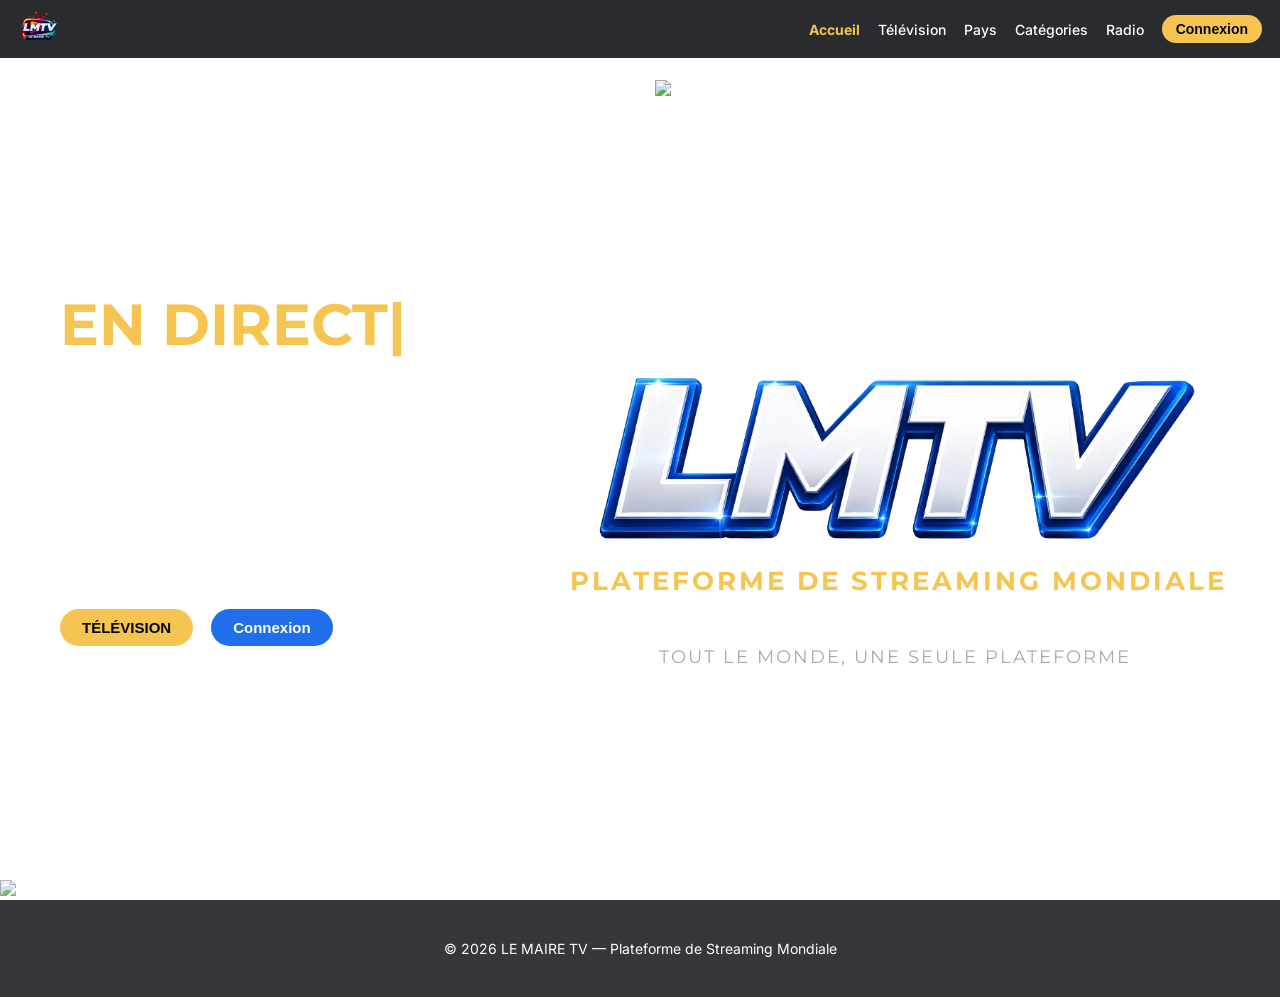
==== index.html @ cb639e10 "Add files via upload" ====
<!DOCTYPE html>
<html lang="fr">
<head>
  <meta charset="UTF-8">
  <meta name="viewport" content="width=device-width, initial-scale=1.0">
  <title>LE MAIRE TV — Plateforme de Streaming Mondiale</title>

  <!-- FAVICON -->
  <link rel="icon" type="image/png" href="assets/icons/favicon.png">

  <link href="https://fonts.googleapis.com/css2?family=Montserrat:wght@600;700&family=Inter:wght@400;500&display=swap" rel="stylesheet">

  <style>
    /* NORMALIZATION */
    * { margin: 0; padding: 0; box-sizing: border-box; }
    html { -webkit-text-size-adjust: 100%; }
    body {
      font-family: 'Inter', sans-serif;
      color: #FFFFFF;
      overflow-x: hidden;
      width: 100%;
      min-height: 100vh;
    }

    /* BACKGROUND VIDEO */
    .bg-video {
      position: fixed;
      top: 0; left: 0;
      width: 100%; height: 100%;
      object-fit: cover;
      z-index: -1;
      opacity: 0.85;
      pointer-events: none;
    }

    /* FLOATING GLOBE ANIMATION */
    @keyframes floatGlobe {
      0% { transform: translate(-50%, -10px); }
      50% { transform: translate(-50%, 10px); }
      100% { transform: translate(-50%, -10px); }
    }

    /* GLOW + COLOR CHANGE */
    @keyframes globeGlow {
      0%   { filter: drop-shadow(0px 0px 8px #F5C451); }
      33%  { filter: drop-shadow(0px 0px 12px #1F6FEB); }
      66%  { filter: drop-shadow(0px 0px 16px #FFFFFF); }
      100% { filter: drop-shadow(0px 0px 8px #F5C451); }
    }

    /* NAVBAR */
    .navbar {
      display: flex; justify-content: space-between; align-items: center;
      padding: 4px 18px;
      background: rgba(5, 6, 10, 0.85);
      position: fixed; width: 100%; top: 0;
      z-index: 20;
      backdrop-filter: blur(10px);
      height: 58px;
    }

    .logo img { height: 42px; }

    .nav-links {
      display: flex; gap: 18px; align-items: center;
      white-space: nowrap;
    }

    .nav-links a {
      color: #FFFFFF; text-decoration: none;
      font-size: 14px; font-weight: 500;
    }

    .nav-links a.active {
      color: #F5C451; font-weight: 700;
    }

    .nav-links button {
      padding: 6px 14px;
      font-size: 14px;
      border-radius: 30px;
      background: #F5C451;
      color: #05060A;
      font-weight: 600;
      border: none; cursor: pointer;
    }

    /* HERO SECTION */
    .hero {
      display: flex; justify-content: space-between; align-items: flex-start;
      min-height: 100vh;
      padding: 0 60px; padding-top: 220px;
      position: relative;
    }

    .hero-left { max-width: 600px; z-index: 3; }

    .hero-left h1 {
      font-family: 'Montserrat', sans-serif;
      font-size: 58px; font-weight: 700;
      margin-bottom: 20px; line-height: 1.2;
    }

    .cursor {
      display: inline-block; color: #F5C451;
      font-weight: 700;
      animation: blinkCursor 0.7s steps(1) infinite;
    }

    @keyframes blinkCursor {
      0% { opacity: 1; }
      50% { opacity: 0; }
      100% { opacity: 1; }
    }

    .hero-left p {
      font-size: 20px; line-height: 1.6;
      margin-bottom: 32px;
    }

    .btn-big {
      padding: 10px 22px;
      font-size: 15px;
      border-radius: 40px;
      font-weight: 600;
      cursor: pointer; border: none;
    }

    .btn-big:hover {
      transform: scale(1.05);
      transition: 0.2s ease;
    }

    .btn-primary { background: #F5C451; color: #05060A; }
    .btn-secondary { background: #1F6FEB; color: #FFFFFF; }

    .hero-buttons { display: flex; gap: 18px; }

    /* HERO RIGHT */
    .hero-right {
      position: relative;
      width: 650px;
      text-align: center;
      z-index: 4;
    }

    /* LOGO1 DEVAN GLOBE */
    .hero-right img.logo {
      width: 600px;
      margin-top: 140px;
      position: relative;
      z-index: 5;
    }

    /* GLOBE FLÒTE + GLOW */
    .hero-right img.globe {
      width: 480px;
      position: absolute;
      top: -140px; left: 50%;
      transform: translateX(-50%);
      opacity: 0.95;
      z-index: 0;

      animation:
        floatGlobe 4s ease-in-out infinite,
        globeGlow 3s ease-in-out infinite;
    }

    .fx-globe {
      position: absolute;
      bottom: 0; left: 0;
      width: 100%; opacity: 0.8;
      z-index: 0;
    }

    .hero-text {
      text-align: center;
      margin-top: -10px;
      font-family: 'Montserrat', sans-serif;
      z-index: 3;
      width: 100%; line-height: 1.4;
    }

    .hero-text h3 {
      font-size: 26px;
      letter-spacing: 3px;
      font-weight: 700;
      color: #F5C451;
      margin-bottom: 8px;
      white-space: nowrap; /* PC = yon sèl liy */
    }

    .hero-text p {
      font-size: 22px; font-weight: 600;
      letter-spacing: 2px; color: #FFFFFF;
      margin-bottom: 6px;
    }

    .hero-text small {
      font-size: 18px; color: #A9A9A9;
      letter-spacing: 2px; display: block;
      margin-top: 4px;
    }

    /* FOOTER */
    .footer {
      padding: 40px; text-align: center;
      background: #05060A;
      opacity: 0.8; font-size: 14px;
    }

    /* RESPONSIVE */
    @media (max-width: 900px) {

      .hero {
        flex-direction: column;
        padding: 140px 20px 40px;
        text-align: center;
      }

      /* MOBILE = ka kase sou 2 liy */
      .hero-text h3 {
        white-space: normal;
      }

      .hero-left h1 { font-size: 40px; }
      .hero-left p { font-size: 18px; }

      .hero-right { width: 100%; margin-top: 40px; }
      .hero-right img.logo { width: 80%; margin-top: 60px; }
      .hero-right img.globe { width: 60%; top: -80px; }

      .hero-text h3 { font-size: 20px; }
      .hero-text p { font-size: 18px; }
    }

    @media (max-width: 768px) {
      .navbar { padding: 6px 12px; height: auto; }
      .nav-links { gap: 12px; font-size: 13px; }
      .nav-links button { padding: 5px 12px; font-size: 13px; }
      .logo img { height: 34px; }
    }
  </style>
</head>

<body>

<!-- BACKGROUND VIDEO -->
<video autoplay muted loop playsinline class="bg-video">
  <source src="assets/videos/background.mp4" type="video/mp4">
</video>

<header class="navbar">
  <div class="logo">
    <img src="assets/logo.png" alt="Logo LE MAIRE TV">
  </div>

  <nav class="nav-links">
    <a href="index.html" data-page="index">Accueil</a>
    <a href="live-tv.html" data-page="live-tv">Télévision</a>
    <a href="pays.html" data-page="pays">Pays</a>
    <a href="categories.html" data-page="categories">Catégories</a>
    <a href="radio.html" data-page="radio">Radio</a>
    <button>Connexion</button>
  </nav>
</header>

<section class="hero">
  <div class="hero-left">
    <h1>
      LE MONDE<br>
      <span id="typing-live" style="color:#F5C451;"></span><span class="cursor">|</span><br>
      À LA MAISON<br>
    </h1>

    <p>
      LE MAIRE TV est une plateforme mondiale de streaming qui vous permet de regarder des chaînes de télévision en direct et d’écouter des stations de radio du monde entier.
    </p>

    <div class="hero-buttons">
      <button class="btn-primary btn-big" onclick="window.location.href='live-tv.html'">TÉLÉVISION</button>
      <button class="btn-secondary btn-big">Connexion</button>
    </div>
  </div>

  <div class="hero-right">
    <img src="assets/images/globe.png" alt="Globe" class="globe">
    <img src="assets/logo1.png" alt="Logo LE MAIRE TV" class="logo">

    <div class="hero-text">
      <h3>PLATEFORME DE STREAMING MONDIALE</h3>
      <p>TÉLÉVISION • RADIO • CULTURE • INFORMATION</p>
      <small>TOUT LE MONDE, UNE SEULE PLATEFORME</small>
    </div>
  </div>

  <img src="assets/images/fx_globe.png" alt="FX Globe" class="fx-globe">
</section>

<footer class="footer">
  © 2026 LE MAIRE TV — Plateforme de Streaming Mondiale
</footer>

<!-- TYPING SCRIPT -->
<script>
  const typing = document.getElementById("typing-live");

  const text = "EN DIRECT";
  let i = 0;

  function typeLive() {
    if (i < text.length) {
      typing.textContent += text[i];
      i++;
      setTimeout(typeLive, 180);
    } else {
      setTimeout(eraseLive, 3000);
    }
  }

  function eraseLive() {
    if (i > 0) {
      typing.textContent = text.slice(0, i - 1);
      i--;
      setTimeout(eraseLive, 120);
    } else {
      setTimeout(typeLive, 500);
    }
  }

  typeLive();
</script>

<!-- ACTIVE NAVBAR SCRIPT -->
<script>
  let currentPage = window.location.pathname.split("/").pop();
  if (currentPage === "" || currentPage === "/") currentPage = "index.html";
  currentPage = currentPage.replace(".html", "");

  document.querySelectorAll(".nav-links a").forEach(link => {
    if (link.dataset.page === currentPage) {
      link.classList.add("active");
    }
  });
</script>

</body>
</html>
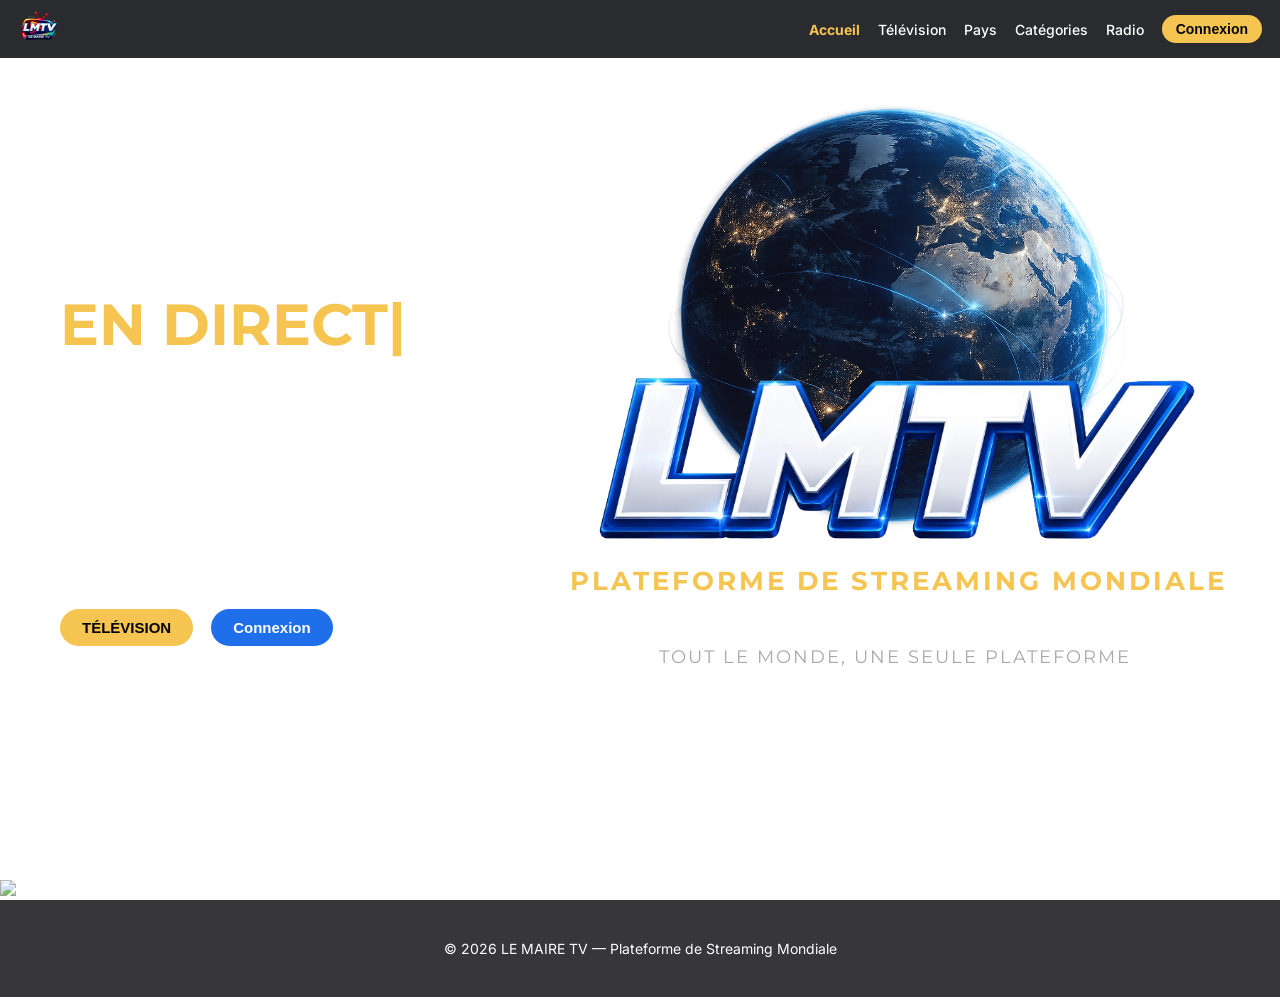
==== commit d7ab8d8e: "Add files via upload" ====
--- a/index.html
+++ b/index.html
@@ -187,7 +187,7 @@
       font-weight: 700;
       color: #F5C451;
       margin-bottom: 8px;
-      white-space: nowrap; /* PC = yon sèl liy */
+      white-space: nowrap;
     }
 
     .hero-text p {
@@ -218,10 +218,7 @@
         text-align: center;
       }
 
-      /* MOBILE = ka kase sou 2 liy */
-      .hero-text h3 {
-        white-space: normal;
-      }
+      .hero-text h3 { white-space: normal; }
 
       .hero-left h1 { font-size: 40px; }
       .hero-left p { font-size: 18px; }
@@ -247,7 +244,7 @@
 
 <!-- BACKGROUND VIDEO -->
 <video autoplay muted loop playsinline class="bg-video">
-  <source src="assets/videos/background.mp4" type="video/mp4">
+  <source src="https://pub-4709698d6dbd40c2bb4d7bac2256dc4d.r2.dev/VIDEOS/background.mp4" type="video/mp4">
 </video>
 
 <header class="navbar">
